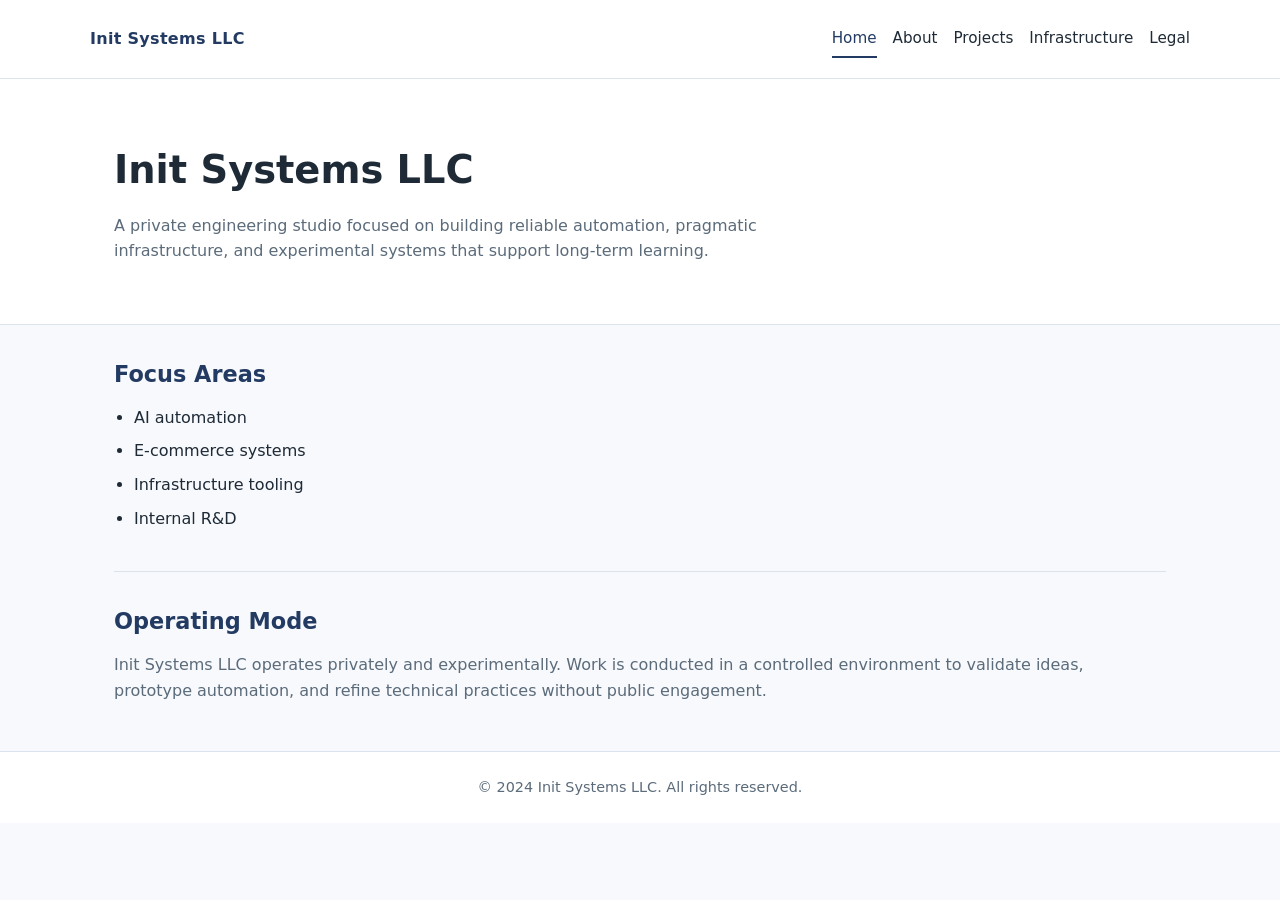
==== index.html @ 2083963a "Add static site for Init Systems LLC" ====
<!DOCTYPE html>
<html lang="en">
<head>
  <meta charset="UTF-8" />
  <meta name="viewport" content="width=device-width, initial-scale=1.0" />
  <title>Init Systems LLC</title>
  <link rel="stylesheet" href="assets/css/style.css" />
</head>
<body>
  <header class="site-header">
    <div class="container navbar">
      <div class="brand">Init Systems LLC</div>
      <nav class="nav-links" aria-label="Primary">
        <a href="index.html" aria-current="page">Home</a>
        <a href="about.html">About</a>
        <a href="projects.html">Projects</a>
        <a href="infrastructure.html">Infrastructure</a>
        <a href="legal.html">Legal</a>
      </nav>
    </div>
  </header>

  <section class="hero">
    <div class="container">
      <h1>Init Systems LLC</h1>
      <p>
        A private engineering studio focused on building reliable automation, pragmatic
        infrastructure, and experimental systems that support long-term learning.
      </p>
    </div>
  </section>

  <main class="container">
    <section class="section">
      <h2>Focus Areas</h2>
      <ul class="list">
        <li>AI automation</li>
        <li>E-commerce systems</li>
        <li>Infrastructure tooling</li>
        <li>Internal R&amp;D</li>
      </ul>
    </section>

    <section class="section">
      <h2>Operating Mode</h2>
      <p>
        Init Systems LLC operates privately and experimentally. Work is conducted
        in a controlled environment to validate ideas, prototype automation, and
        refine technical practices without public engagement.
      </p>
    </section>
  </main>

  <footer class="footer">
    <div class="container">&copy; 2024 Init Systems LLC. All rights reserved.</div>
  </footer>
</body>
</html>
---- assets/css/style.css ----
:root {
  color-scheme: light;
  --color-bg: #f7f9fc;
  --color-surface: #ffffff;
  --color-text: #1e2a36;
  --color-muted: #5b6b7a;
  --color-border: #dbe3ec;
  --color-accent: #233b63;
  --color-accent-light: #e4ebf5;
}

* {
  box-sizing: border-box;
  margin: 0;
  padding: 0;
}

body {
  font-family: system-ui, -apple-system, "Segoe UI", Roboto, Ubuntu, "Helvetica Neue", Arial, sans-serif;
  background: var(--color-bg);
  color: var(--color-text);
  line-height: 1.6;
}

a {
  color: inherit;
  text-decoration: none;
}

a:focus,
a:hover {
  color: var(--color-accent);
}

.container {
  max-width: 1100px;
  margin: 0 auto;
  padding: 0 24px;
}

.site-header {
  background: var(--color-surface);
  border-bottom: 1px solid var(--color-border);
  position: sticky;
  top: 0;
  z-index: 10;
}

.navbar {
  display: flex;
  align-items: center;
  justify-content: space-between;
  padding: 20px 0;
  gap: 20px;
}

.brand {
  font-weight: 600;
  letter-spacing: 0.3px;
  color: var(--color-accent);
}

.nav-links {
  display: flex;
  flex-wrap: wrap;
  gap: 16px;
  font-size: 0.95rem;
}

.nav-links a {
  padding: 6px 0;
  border-bottom: 2px solid transparent;
}

.nav-links a[aria-current="page"] {
  border-bottom-color: var(--color-accent);
  color: var(--color-accent);
}

.hero {
  background: var(--color-surface);
  padding: 60px 0;
  border-bottom: 1px solid var(--color-border);
}

.hero h1 {
  font-size: 2.4rem;
  margin-bottom: 12px;
}

.hero p {
  color: var(--color-muted);
  max-width: 680px;
}

main {
  padding: 48px 0 64px;
}

.section {
  padding: 32px 0;
  border-bottom: 1px solid var(--color-border);
}

.section:last-of-type {
  border-bottom: none;
}

.section h2 {
  font-size: 1.4rem;
  margin-bottom: 12px;
  color: var(--color-accent);
}

.section p {
  color: var(--color-muted);
  margin-bottom: 16px;
}

.list {
  list-style: disc;
  padding-left: 20px;
  color: var(--color-text);
}

.list li {
  margin-bottom: 8px;
}

.tag {
  display: inline-block;
  padding: 2px 8px;
  font-size: 0.75rem;
  border-radius: 999px;
  background: var(--color-accent-light);
  color: var(--color-accent);
  margin-left: 8px;
}

.footer {
  background: var(--color-surface);
  border-top: 1px solid var(--color-border);
  padding: 24px 0;
  text-align: center;
  color: var(--color-muted);
  font-size: 0.9rem;
}

@media (max-width: 720px) {
  .navbar {
    flex-direction: column;
    align-items: flex-start;
  }

  .hero h1 {
    font-size: 2rem;
  }
}
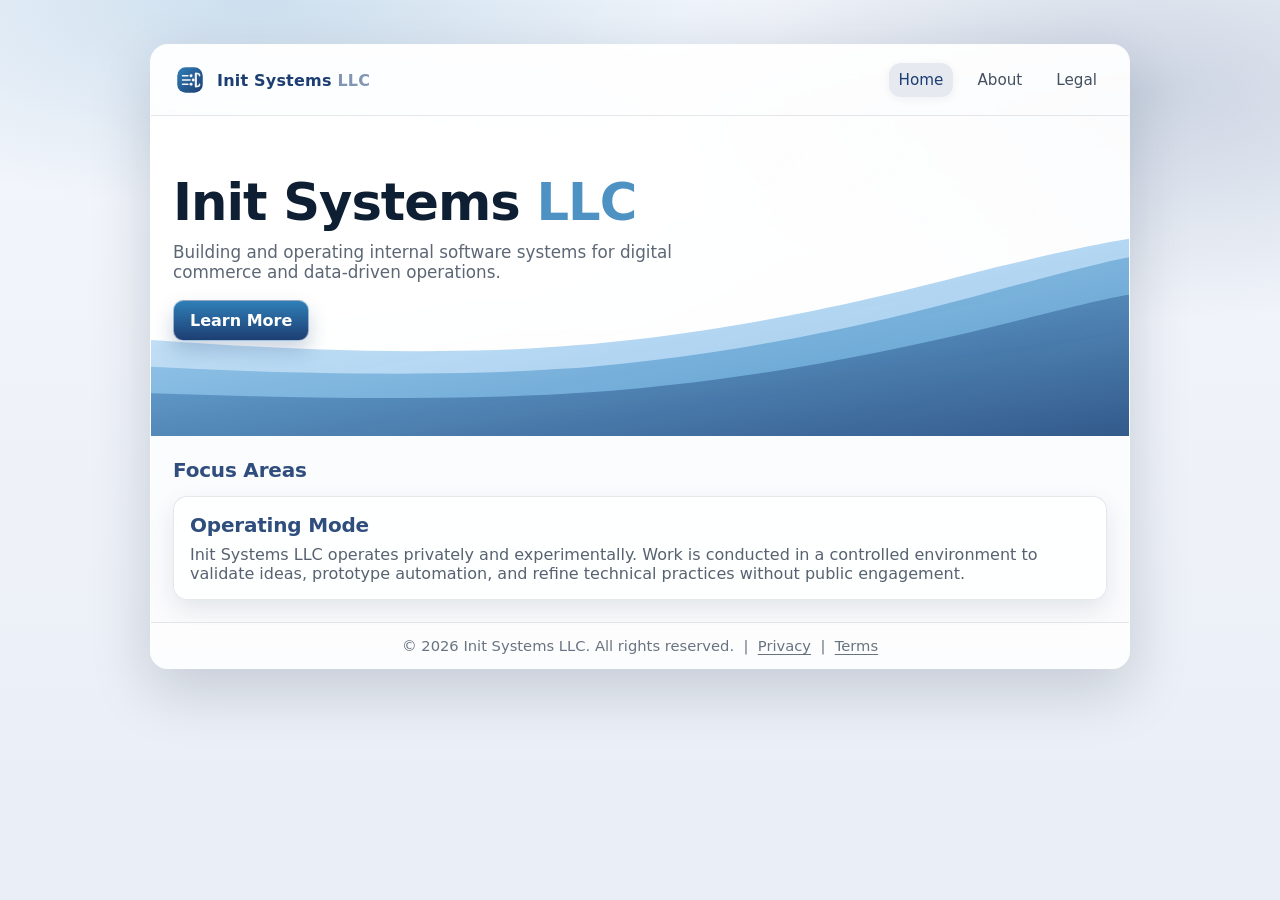
==== commit 67e55418: "Styles/Structure updates Updated styles, reduced pages, cleaned up styles" ====
--- a/index.html
+++ b/index.html
@@ -5,54 +5,64 @@
   <meta name="viewport" content="width=device-width, initial-scale=1.0" />
   <title>Init Systems LLC</title>
   <link rel="stylesheet" href="assets/css/style.css" />
+  <link rel="icon" href="assets/images/favicon.svg" type="image/svg+xml">
 </head>
 <body>
-  <header class="site-header">
-    <div class="container navbar">
-      <div class="brand">Init Systems LLC</div>
-      <nav class="nav-links" aria-label="Primary">
-        <a href="index.html" aria-current="page">Home</a>
-        <a href="about.html">About</a>
-        <a href="projects.html">Projects</a>
-        <a href="infrastructure.html">Infrastructure</a>
-        <a href="legal.html">Legal</a>
-      </nav>
+  <div class="page">
+    <div class="frame">
+      <header class="header">
+        <a class="brand" href="index.html">
+          <svg xmlns="http://www.w3.org/2000/svg" viewBox="0 0 64 64" role="img" aria-label="Init Systems LLC">
+  <symbol id="logo" viewBox="0 0 64 64">
+    <defs>
+      <linearGradient id="lg" x1="0" y1="0" x2="1" y2="1">
+        <stop offset="0" stop-color="#2f7fb8"/>
+        <stop offset="1" stop-color="#1d3e72"/>
+      </linearGradient>
+    </defs>
+    <rect x="8" y="8" width="48" height="48" rx="16" fill="url(#lg)"/>
+    <path d="M18 24h10M18 32h14M18 40h10" stroke="#ffffff" stroke-width="3" stroke-linecap="round" opacity="0.95"/>
+    <circle cx="34" cy="24" r="2.8" fill="#fff" opacity="0.95"/>
+    <circle cx="38" cy="32" r="2.8" fill="#fff" opacity="0.95"/>
+    <circle cx="34" cy="40" r="2.8" fill="#fff" opacity="0.95"/>
+    <path d="M43 20v24" stroke="#fff" stroke-width="4" stroke-linecap="round" opacity="0.92"/>
+    <path d="M50 24c0-2.2-1.8-4-4-4h-2m6 20c0 2.2-1.8 4-4 4h-2" stroke="#fff" stroke-width="3" stroke-linecap="round" opacity="0.92"/>
+  </symbol>
+  <use href="#logo"/>
+</svg>
+          <div class="name">Init Systems <span>LLC</span></div>
+        </a>
+        <nav class="nav" aria-label="Primary">
+          <a href="index.html" aria-current="page">Home</a>
+          <a href="about.html">About</a>
+          <a href="legal.html">Legal</a>
+        </nav>
+      </header>
+
+      <section class="hero">
+        <div class="hero-inner">
+          <div>
+            <h1>Init Systems <span class="light">LLC</span></h1>
+            <p>Building and operating internal software systems for digital commerce and data-driven operations.</p>
+            <a class="cta" href="about.html">Learn More</a>
+          </div>
+          <div></div>
+        </div>
+      </section>
+
+      <main class="content">
+        <h2 class="section-title">Focus Areas</h2>
+        <div class="surface">
+          <h2 class="section-title" style="margin:0 0 8px;">Operating Mode</h2>
+          <p>Init Systems LLC operates privately and experimentally. Work is conducted in a controlled environment to validate ideas, prototype automation, and refine technical practices without public engagement.</p>
+        </div>
+      </main>
+
+      <footer class="footer">
+        © 2026 Init Systems LLC. All rights reserved. &nbsp;|&nbsp;
+        <a href="legal.html">Privacy</a> &nbsp;|&nbsp; <a href="legal.html">Terms</a>
+      </footer>
     </div>
-  </header>
-
-  <section class="hero">
-    <div class="container">
-      <h1>Init Systems LLC</h1>
-      <p>
-        A private engineering studio focused on building reliable automation, pragmatic
-        infrastructure, and experimental systems that support long-term learning.
-      </p>
-    </div>
-  </section>
-
-  <main class="container">
-    <section class="section">
-      <h2>Focus Areas</h2>
-      <ul class="list">
-        <li>AI automation</li>
-        <li>E-commerce systems</li>
-        <li>Infrastructure tooling</li>
-        <li>Internal R&amp;D</li>
-      </ul>
-    </section>
-
-    <section class="section">
-      <h2>Operating Mode</h2>
-      <p>
-        Init Systems LLC operates privately and experimentally. Work is conducted
-        in a controlled environment to validate ideas, prototype automation, and
-        refine technical practices without public engagement.
-      </p>
-    </section>
-  </main>
-
-  <footer class="footer">
-    <div class="container">&copy; 2024 Init Systems LLC. All rights reserved.</div>
-  </footer>
+  </div>
 </body>
 </html>
--- a/assets/css/style.css
+++ b/assets/css/style.css
@@ -1,158 +1,400 @@
-:root {
-  color-scheme: light;
-  --color-bg: #f7f9fc;
-  --color-surface: #ffffff;
-  --color-text: #1e2a36;
-  --color-muted: #5b6b7a;
-  --color-border: #dbe3ec;
-  --color-accent: #233b63;
-  --color-accent-light: #e4ebf5;
-}
-
-* {
-  box-sizing: border-box;
+:root{
+  --bg: #e9edf5;
+  --frame: rgba(255,255,255,.72);
+  --surface: rgba(255,255,255,.86);
+  --text: #0f1f33;
+  --muted: #4d5e73;
+  --line: rgba(12, 28, 54, .10);
+  --shadow: 0 20px 60px rgba(12, 28, 54, .18);
+  --shadow-soft: 0 10px 26px rgba(12, 28, 54, .10);
+  --radius: 18px;
+
+  --primary: #1d3e72;
+  --primary-2: #2f7fb8;
+  --primary-3: #7fb9e6;
+
+  --btn: linear-gradient(180deg, #2f7fb8 0%, #1d3e72 100%);
+  --btn-hover: linear-gradient(180deg, #3890cd 0%, #214a86 100%);
+
+  --max: 980px;
+}
+
+*{ box-sizing: border-box; }
+html,body{ height:100%; }
+body{
+  margin:0;
+  font-family: system-ui, -apple-system, Segoe UI, Roboto, Helvetica, Arial, "Apple Color Emoji","Segoe UI Emoji";
+  color: var(--text);
+  background:
+    radial-gradient(900px 360px at 20% 0%, rgba(47,127,184,.20), transparent 58%),
+    radial-gradient(900px 420px at 90% 10%, rgba(29,62,114,.18), transparent 55%),
+    linear-gradient(180deg, #f4f7fc 0%, var(--bg) 100%);
+}
+
+a{ color: inherit; text-decoration: none; }
+a:hover{ color: var(--primary); }
+a:focus-visible{
+  outline: 3px solid rgba(47,127,184,.35);
+  outline-offset: 3px;
+  border-radius: 10px;
+}
+
+.page{
+  padding: 44px 18px 64px;
+}
+
+.frame{
+  max-width: var(--max);
+  margin: 0 auto;
+  border-radius: var(--radius);
+  background: var(--frame);
+  box-shadow: var(--shadow);
+  border: 1px solid rgba(255,255,255,.65);
+  overflow: hidden;
+  position: relative;
+  backdrop-filter: blur(10px);
+}
+
+.frame::before{
+  content:"";
+  position:absolute;
+  inset:0;
+  pointer-events:none;
+  background:
+    radial-gradient(800px 280px at 15% 0%, rgba(255,255,255,.85), transparent 60%),
+    radial-gradient(800px 320px at 95% 15%, rgba(255,255,255,.65), transparent 55%);
+  opacity:.55;
+}
+
+.header{
+  position: relative;
+  z-index: 2;
+  display:flex;
+  align-items:center;
+  justify-content: space-between;
+  gap: 16px;
+  padding: 18px 22px;
+  border-bottom: 1px solid var(--line);
+  background: linear-gradient(180deg, rgba(255,255,255,.75), rgba(255,255,255,.55));
+}
+
+.brand{
+  display:flex;
+  align-items:center;
+  gap: 10px;
+  min-width: 220px;
+}
+.brand svg{ width: 34px; height:34px; flex: 0 0 auto; }
+.brand .name{
+  font-weight: 750;
+  letter-spacing: .2px;
+  color: var(--primary);
+}
+.brand .name span{
+  font-weight: 700;
+  color: rgba(29,62,114,.55);
+}
+
+.nav{
+  display:flex;
+  align-items:center;
+  gap: 14px;
+  flex-wrap: wrap;
+  justify-content: flex-end;
+}
+.nav a{
+  padding: 8px 10px;
+  border-radius: 12px;
+  font-size: .95rem;
+  color: rgba(15,31,51,.78);
+}
+.nav a:hover{
+  background: rgba(47,127,184,.10);
+  color: var(--primary);
+}
+.nav a[aria-current="page"]{
+  background: rgba(29,62,114,.10);
+  color: var(--primary);
+  box-shadow: 0 2px 10px rgba(12,28,54,.06);
+}
+
+.hero{
+  position: relative;
+  z-index: 1;
+  padding: 56px 22px 42px;
+  min-height: 320px;
+  background:
+    radial-gradient(1200px 420px at 10% 20%, rgba(255,255,255,.95), rgba(255,255,255,.65) 60%, rgba(255,255,255,.35) 100%);
+}
+.hero::after{
+  content:"";
+  position:absolute;
+  inset: 0;
+  background-image: url("../images/waves.svg");
+  background-repeat: no-repeat;
+  background-position: 0%;
+  background-size: 100% auto;
+  opacity: .95;
+  pointer-events:none;
+}
+
+.hero-inner{
+  position: relative;
+  z-index: 2;
+  display:grid;
+  grid-template-columns: 1.2fr .8fr;
+  gap: 18px;
+  align-items: center;
+}
+
+.hero h1{
+  margin: 0 0 10px;
+  font-size: clamp(2.25rem, 4vw, 3.2rem);
+  letter-spacing: -0.02em;
+}
+.hero h1 .light{
+  color: rgba(47,127,184,.85);
+  font-weight: 750;
+}
+.hero p{
+  margin: 0 0 18px;
+  color: rgba(15,31,51,.68);
+  font-size: 1.05rem;
+  max-width: 54ch;
+}
+
+.cta{
+  display:inline-flex;
+  align-items:center;
+  justify-content:center;
+  gap: 10px;
+  padding: 10px 16px;
+  border-radius: 10px;
+  border: 1px solid rgba(255,255,255,.55);
+  background: var(--btn);
+  color: #fff;
+  font-weight: 650;
+  box-shadow: 0 10px 20px rgba(29,62,114,.22);
+}
+.cta:hover{ background: var(--btn-hover); color: #fff; }
+.cta:active{ transform: translateY(1px); }
+
+/* content */
+.content{
+  position: relative;
+  z-index: 2;
+  padding: 22px;
+  background: rgba(255,255,255,.10);
+}
+
+.section-title{
+  margin: 0 0 12px;
+  font-size: 1.25rem;
+  color: rgba(29,62,114,.92);
+  letter-spacing: -0.01em;
+}
+
+.grid{
+  display:grid;
+  grid-template-columns: repeat(2, minmax(0,1fr));
+  gap: 14px;
+}
+
+.card{
+  background: var(--surface);
+  border: 1px solid rgba(12,28,54,.10);
+  border-radius: 14px;
+  padding: 16px 16px 14px;
+  box-shadow: var(--shadow-soft);
+  display:flex;
+  gap: 12px;
+}
+.card .icon{
+  width: 40px;
+  height: 40px;
+  border-radius: 12px;
+  background: rgba(47,127,184,.12);
+  display:grid;
+  place-items:center;
+  color: var(--primary);
+  border: 1px solid rgba(47,127,184,.16);
+  flex: 0 0 auto;
+}
+.card .icon svg{ width: 22px; height: 22px; }
+.card h3{
+  margin: 0 0 4px;
+  font-size: 1.02rem;
+}
+.card p{
   margin: 0;
-  padding: 0;
-}
-
-body {
-  font-family: system-ui, -apple-system, "Segoe UI", Roboto, Ubuntu, "Helvetica Neue", Arial, sans-serif;
-  background: var(--color-bg);
-  color: var(--color-text);
-  line-height: 1.6;
-}
-
-a {
-  color: inherit;
-  text-decoration: none;
-}
-
-a:focus,
-a:hover {
-  color: var(--color-accent);
-}
-
-.container {
-  max-width: 1100px;
-  margin: 0 auto;
-  padding: 0 24px;
-}
-
-.site-header {
-  background: var(--color-surface);
-  border-bottom: 1px solid var(--color-border);
-  position: sticky;
-  top: 0;
-  z-index: 10;
-}
-
-.navbar {
-  display: flex;
-  align-items: center;
-  justify-content: space-between;
-  padding: 20px 0;
-  gap: 20px;
-}
-
-.brand {
-  font-weight: 600;
-  letter-spacing: 0.3px;
-  color: var(--color-accent);
-}
-
-.nav-links {
-  display: flex;
-  flex-wrap: wrap;
-  gap: 16px;
-  font-size: 0.95rem;
-}
-
-.nav-links a {
-  padding: 6px 0;
-  border-bottom: 2px solid transparent;
-}
-
-.nav-links a[aria-current="page"] {
-  border-bottom-color: var(--color-accent);
-  color: var(--color-accent);
-}
-
-.hero {
-  background: var(--color-surface);
-  padding: 60px 0;
-  border-bottom: 1px solid var(--color-border);
-}
-
-.hero h1 {
-  font-size: 2.4rem;
-  margin-bottom: 12px;
-}
-
-.hero p {
-  color: var(--color-muted);
-  max-width: 680px;
-}
-
-main {
-  padding: 48px 0 64px;
-}
-
-.section {
-  padding: 32px 0;
-  border-bottom: 1px solid var(--color-border);
-}
-
-.section:last-of-type {
-  border-bottom: none;
-}
-
-.section h2 {
-  font-size: 1.4rem;
-  margin-bottom: 12px;
-  color: var(--color-accent);
-}
-
-.section p {
-  color: var(--color-muted);
-  margin-bottom: 16px;
-}
-
-.list {
-  list-style: disc;
-  padding-left: 20px;
-  color: var(--color-text);
-}
-
-.list li {
-  margin-bottom: 8px;
-}
-
-.tag {
+  color: rgba(15,31,51,.66);
+  font-size: .98rem;
+}
+
+.surface{
+  margin-top: 14px;
+  background: rgba(255,255,255,.78);
+  border: 1px solid rgba(12,28,54,.10);
+  border-radius: 14px;
+  padding: 16px;
+  box-shadow: 0 10px 26px rgba(12,28,54,.10);
+}
+
+.surface p{ margin: 0; color: rgba(15,31,51,.70); }
+
+.footer{
+  position: relative;
+  z-index: 2;
+  padding: 14px 20px;
+  text-align: center;
+  border-top: 1px solid var(--line);
+  color: rgba(15,31,51,.62);
+  font-size: .92rem;
+  background: linear-gradient(180deg, rgba(255,255,255,.55), rgba(255,255,255,.40));
+}
+
+.footer a{
+  color: rgba(15,31,51,.62);
+  text-decoration: underline;
+  text-underline-offset: 3px;
+}
+.footer a:hover{ color: var(--primary); }
+
+/* page header (non-home) */
+.page-hero{
+  padding: 40px 22px 18px;
+  min-height: 200px;
+  background:
+    radial-gradient(1200px 420px at 10% 20%, rgba(255,255,255,.95), rgba(255,255,255,.65) 60%, rgba(255,255,255,.35) 100%);
+  border-bottom: 1px solid var(--line);
+  position: relative;
+}
+.page-hero::after{
+  content:"";
+  position:absolute;
+  inset:0;
+  background-image: url("../images/waves.svg");
+  background-repeat:no-repeat;
+  background-position: right bottom;
+  background-size: 100% auto;
+  opacity: .70;
+  pointer-events:none;
+}
+.page-hero h1{
+  position: relative;
+  z-index: 2;
+  margin:0 0 8px;
+  font-size: 2rem;
+  letter-spacing: -0.01em;
+}
+.page-hero p{
+  position: relative;
+  z-index: 2;
+  margin:0;
+  color: rgba(15,31,51,.68);
+  max-width: 72ch;
+}
+
+.list{
+  margin: 10px 0 0;
+  padding-left: 18px;
+  color: rgba(15,31,51,.70);
+}
+.list li{ margin: 6px 0; }
+
+@media (max-width: 860px){
+  .hero-inner{ grid-template-columns: 1fr; }
+  .hero::after{ background-size: 100% auto; opacity: .75; }
+  .page-hero::after{ background-size: 100% auto; }
+  .brand{ min-width: auto; }
+}
+
+@media (max-width: 720px){
+  .nav{ justify-content: flex-start; }
+  .grid{ grid-template-columns: 1fr; }
+  .page{ padding: 28px 14px 48px; }
+}
+.nav-mobile{ display:none; }
+
+@media (max-width: 720px){
+  .nav-desktop{ display:none; }
+  .nav-mobile{ display:block; }
+}
+
+/* Hamburger button */
+.nav-mobile summary{
+  list-style: none;
+  cursor: pointer;
+  padding: 10px 12px;
+  border-radius: 12px;
+  border: 1px solid rgba(12,28,54,.10);
+  background: rgba(255,255,255,.65);
+  box-shadow: 0 6px 16px rgba(12,28,54,.10);
+}
+.nav-mobile summary::-webkit-details-marker{ display:none; }
+
+.hamburger{
+  width: 22px;
+  height: 14px;
   display: inline-block;
-  padding: 2px 8px;
-  font-size: 0.75rem;
+  position: relative;
+}
+.hamburger::before,
+.hamburger::after{
+  content:"";
+  position: absolute;
+  left:0; right:0;
+  height: 2px;
+  background: rgba(15,31,51,.78);
   border-radius: 999px;
-  background: var(--color-accent-light);
-  color: var(--color-accent);
-  margin-left: 8px;
-}
-
-.footer {
-  background: var(--color-surface);
-  border-top: 1px solid var(--color-border);
-  padding: 24px 0;
-  text-align: center;
-  color: var(--color-muted);
-  font-size: 0.9rem;
-}
-
-@media (max-width: 720px) {
-  .navbar {
+}
+.hamburger::before{ top:0; box-shadow: 0 6px 0 rgba(15,31,51,.78); }
+.hamburger::after{ bottom:0; }
+
+/* Dropdown panel */
+.nav-panel{
+  position: absolute;
+  right: 22px;
+  top: 64px;
+  width: min(260px, calc(100vw - 44px));
+  background: rgba(255,255,255,.92);
+  border: 1px solid rgba(12,28,54,.10);
+  border-radius: 14px;
+  box-shadow: 0 20px 50px rgba(12,28,54,.18);
+  padding: 8px;
+  display: grid;
+  gap: 4px;
+  z-index: 50;
+}
+
+.nav-panel a{
+  padding: 10px 10px;
+  border-radius: 12px;
+  color: rgba(15,31,51,.78);
+}
+.nav-panel a:hover{
+  background: rgba(47,127,184,.10);
+  color: var(--primary);
+}
+
+.nav-mobile[open] summary{
+  background: rgba(47,127,184,.10);
+}
+
+@media (max-width: 640px) {
+  .header{
     flex-direction: column;
     align-items: flex-start;
+    gap: 10px;
   }
 
-  .hero h1 {
-    font-size: 2rem;
+  .nav{
+    width: 100%;
+    justify-content: flex-start; /* or center if you prefer */
+    gap: 10px;
   }
-}
+
+  .nav a{
+    flex: 0 0 auto;
+  }
+}
